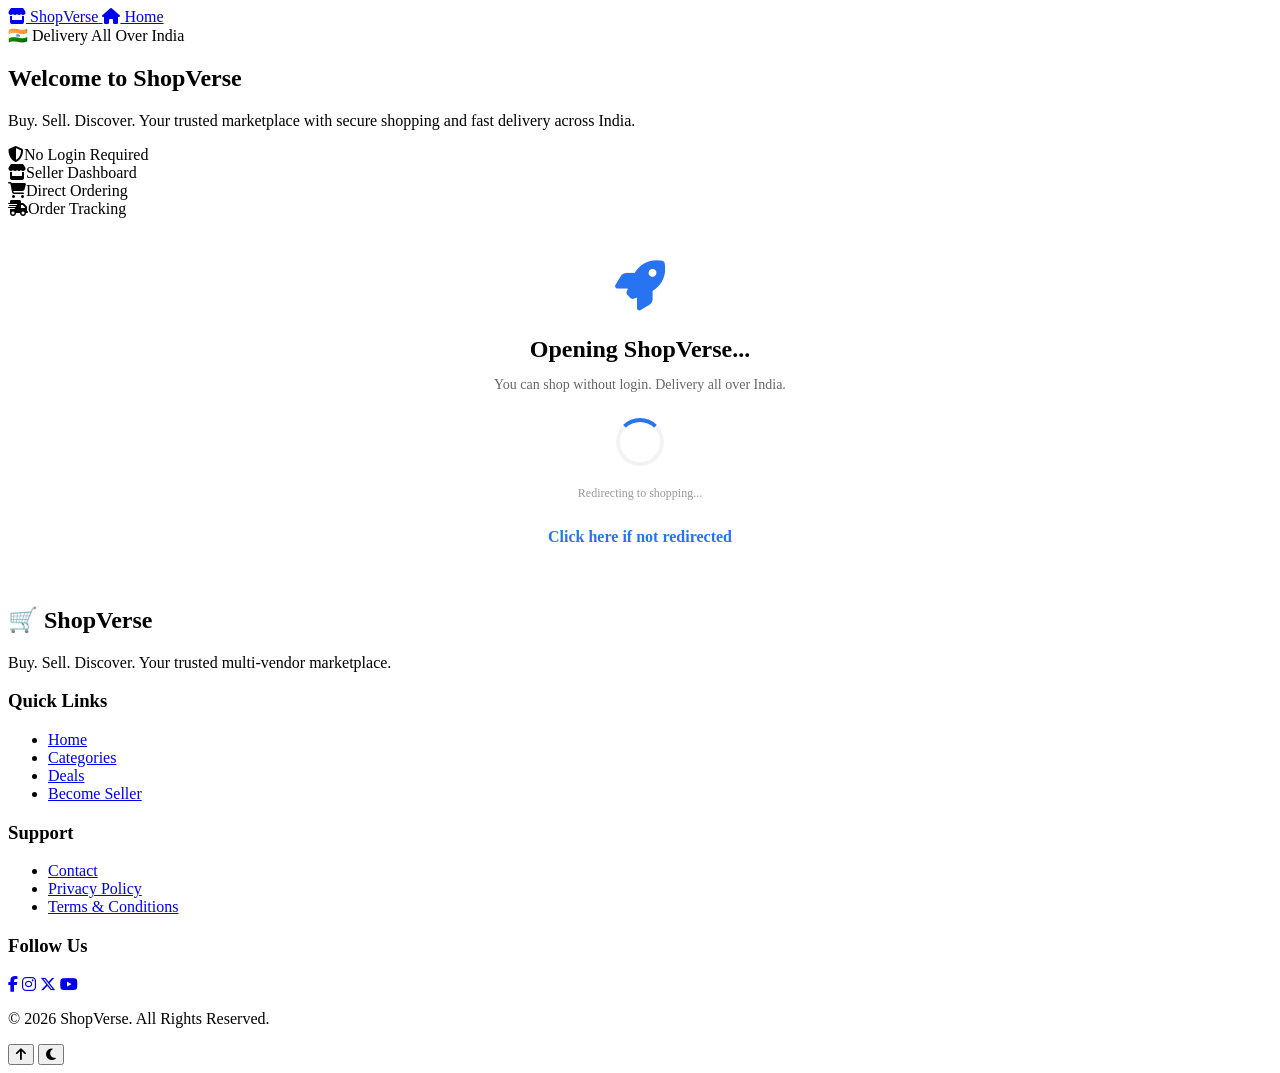
==== login.html @ 5d9e1e28 "Revise login.html for new ShopVerse branding Updated the login page to reflect new branding and feat" ====
<!DOCTYPE html>
<html lang="en">
<head>
<meta charset="UTF-8">
<meta name="viewport" content="width=device-width, initial-scale=1.0">
<title>ShopVerse - India's Own Shopping Place</title>
<meta name="description" content="ShopVerse - Delivery all over India">
<link rel="stylesheet" href="css/style.css">
<link rel="stylesheet" href="css/auth.css">
<link href="https://fonts.googleapis.com/css2?family=Poppins:wght@300;400;500;600;700;800&display=swap" rel="stylesheet">
<link rel="stylesheet" href="https://cdnjs.cloudflare.com/ajax/libs/font-awesome/6.6.0/css/all.min.css">
<style>
.direct-box{text-align:center;padding:40px 20px}
.direct-logo{font-size:50px;color:#2874f0;margin-bottom:15px;animation: pulse 1.5s infinite}
.direct-title{font-size:24px;font-weight:700;margin-bottom:10px}
.direct-sub{color:#666;font-size:14px;margin-bottom:25px}
.loader{width:40px;height:40px;border:4px solid #f3f3f3;border-top:4px solid #2874f0;border-radius:50%;margin:0 auto;animation:spin 1s linear infinite}
@keyframes spin{0%{transform:rotate(0deg)}100%{transform:rotate(360deg)}}
@keyframes pulse{0%,100%{transform:scale(1)}50%{transform:scale(1.1)}}
</style>
<script>
// AUTO DIRECT ENTRY - NO LOGIN REQUIRED
const params = new URLSearchParams(window.location.search);
if(params.get('seller')==='1' || params.get('admin')==='1' || params.get('mode')==='seller'){
  // Seller - Direct to Dashboard
  window.location.replace('seller/dashboard.html');
} else {
  // Customer - Direct to Home - Can order without login
  setTimeout(()=>{ window.location.replace('index.html'); }, 1200);
}
</script>
</head>
<body>

<div class="bg-circle circle1"></div>
<div class="bg-circle circle2"></div>
<div class="bg-circle circle3"></div>

<header>
<div class="container nav">
<a href="index.html" class="logo">
<i class="fa-solid fa-store"></i>
<span>ShopVerse</span>
</a>
<a href="index.html" class="secondary-btn">
<i class="fa-solid fa-house"></i>
Home
</a>
</div>
</header>

<section class="login-page">
<div class="container login-grid">

<!-- LEFT - Keep your design -->
<div class="login-left">
<div class="badge">🇮🇳 Delivery All Over India</div>
<h1>Welcome to ShopVerse</h1>
<p>
Buy. Sell. Discover. Your trusted marketplace with secure shopping and fast delivery across India.
</p>
<div class="login-features">
<div><i class="fa-solid fa-shield-halved"></i><span>No Login Required</span></div>
<div><i class="fa-solid fa-store"></i><span>Seller Dashboard</span></div>
<div><i class="fa-solid fa-cart-shopping"></i><span>Direct Ordering</span></div>
<div><i class="fa-solid fa-truck-fast"></i><span>Order Tracking</span></div>
</div>
</div>

<!-- RIGHT - NO LOGIN, Direct Entry -->
<div class="login-card">
<div class="direct-box">
<div class="direct-logo"><i class="fa-solid fa-rocket"></i></div>
<h2 class="direct-title" id="directTitle">Opening ShopVerse...</h2>
<p class="direct-sub" id="directSub">You can shop without login. Delivery all over India.</p>
<div class="loader"></div>
<p style="margin-top:20px;font-size:12px;color:#999;">Redirecting to shopping...</p>
<a href="index.html" style="display:inline-block;margin-top:15px;color:#2874f0;font-weight:bold;text-decoration:none;">Click here if not redirected</a>
</div>
</div>

</div>
</section>

<!-- ================= FOOTER ================= -->
<footer>
    <div class="container footer-grid">
        <div>
            <h2>🛒 ShopVerse</h2>
            <p>Buy. Sell. Discover. Your trusted multi-vendor marketplace.</p>
        </div>
        <div>
            <h3>Quick Links</h3>
            <ul>
                <li><a href="index.html">Home</a></li>
                <li><a href="#">Categories</a></li>
                <li><a href="#">Deals</a></li>
                <li><a href="seller-register.html">Become Seller</a></li>
            </ul>
        </div>
        <div>
            <h3>Support</h3>
            <ul>
                <li><a href="contact.html">Contact</a></li>
                <li><a href="privacy.html">Privacy Policy</a></li>
                <li><a href="terms.html">Terms & Conditions</a></li>
            </ul>
        </div>
        <div>
            <h3>Follow Us</h3>
            <div class="social-links">
                <a href="#"><i class="fab fa-facebook-f"></i></a>
                <a href="#"><i class="fab fa-instagram"></i></a>
                <a href="#"><i class="fab fa-x-twitter"></i></a>
                <a href="#"><i class="fab fa-youtube"></i></a>
            </div>
        </div>
    </div>
    <div class="copyright">
        <p>© 2026 ShopVerse. All Rights Reserved.</p>
    </div>
</footer>

<button id="backToTop" title="Back to Top"><i class="fa-solid fa-arrow-up"></i></button>
<button id="themeToggle" title="Toggle Theme"><i class="fa-solid fa-moon"></i></button>

<!-- NO FIREBASE - No Login Needed -->
<script src="js/app.js"></script>
<script>
// Change text if seller mode
const p2 = new URLSearchParams(window.location.search);
if(p2.get('seller')==='1'){
  document.getElementById('directTitle').innerText = "Opening Seller Dashboard...";
  document.getElementById('directSub').innerText = "Direct entry for authorized seller";
}
</script>
</body>
</html>
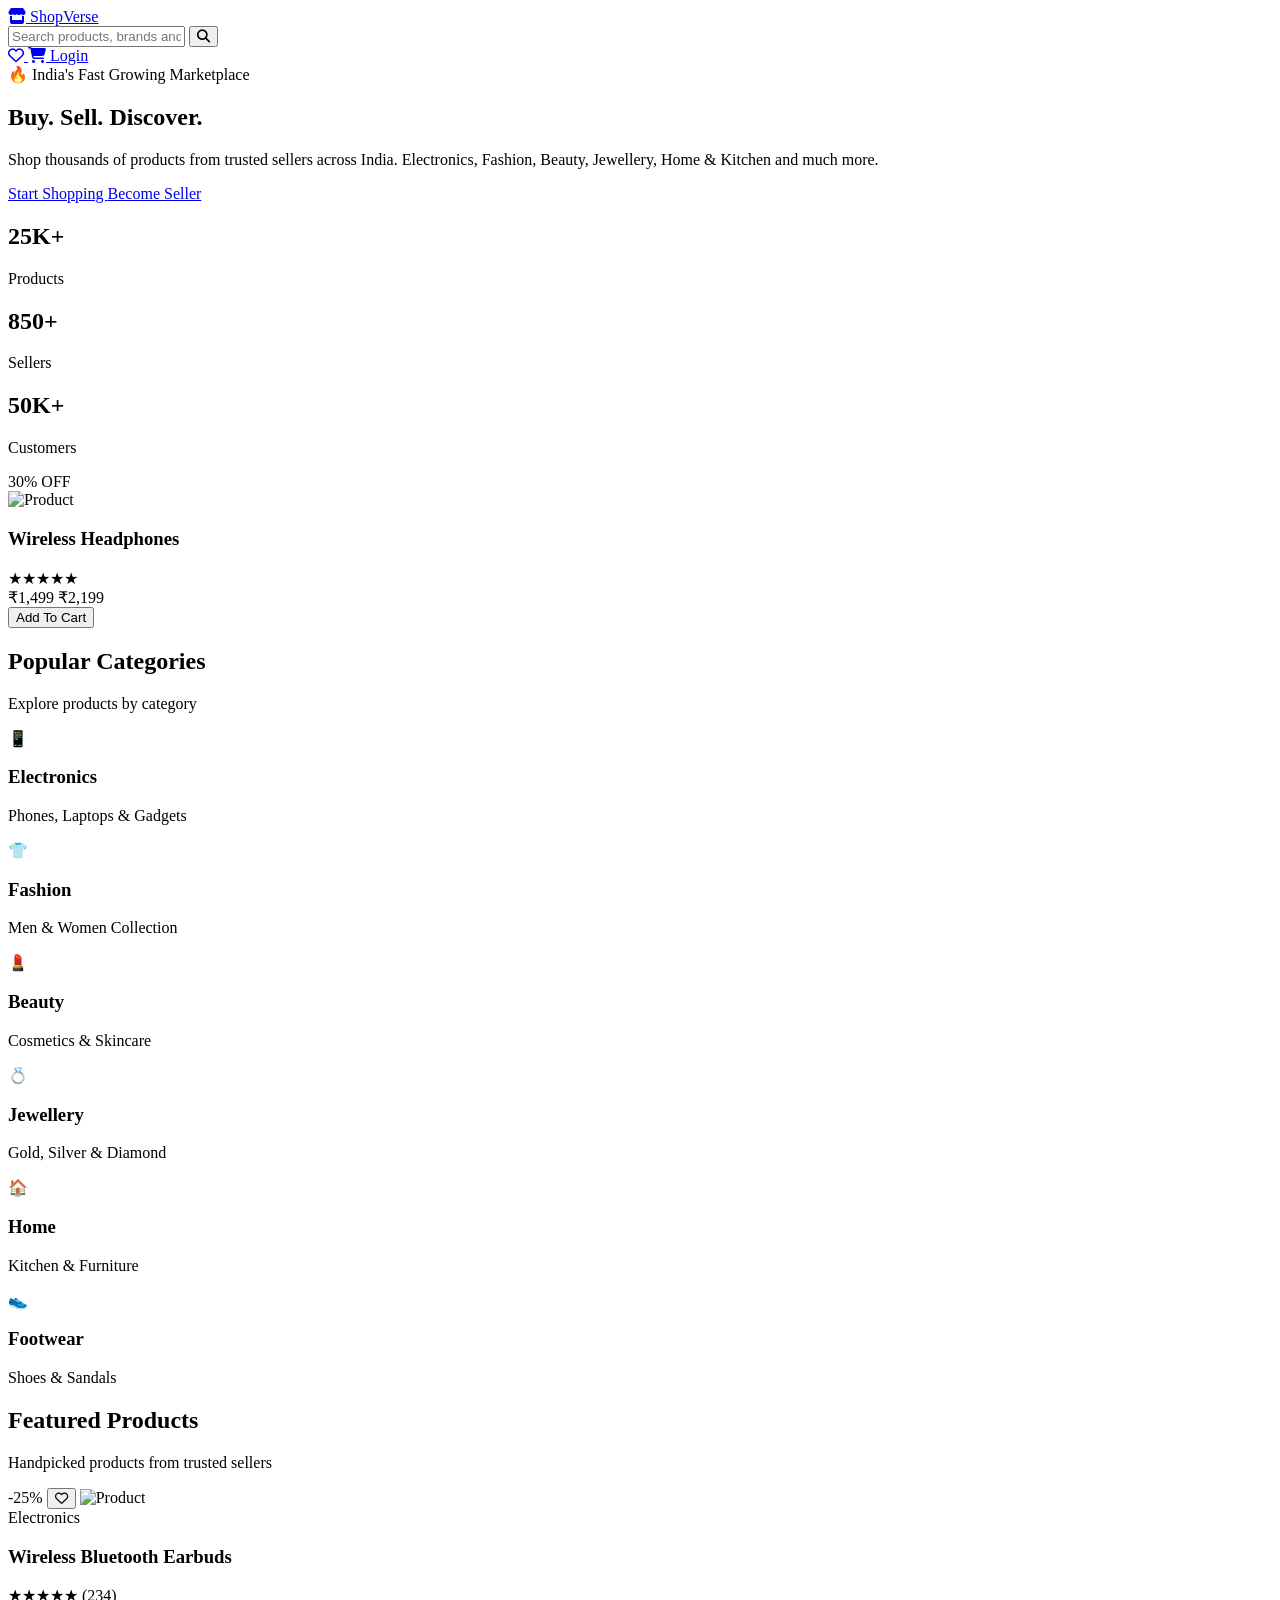
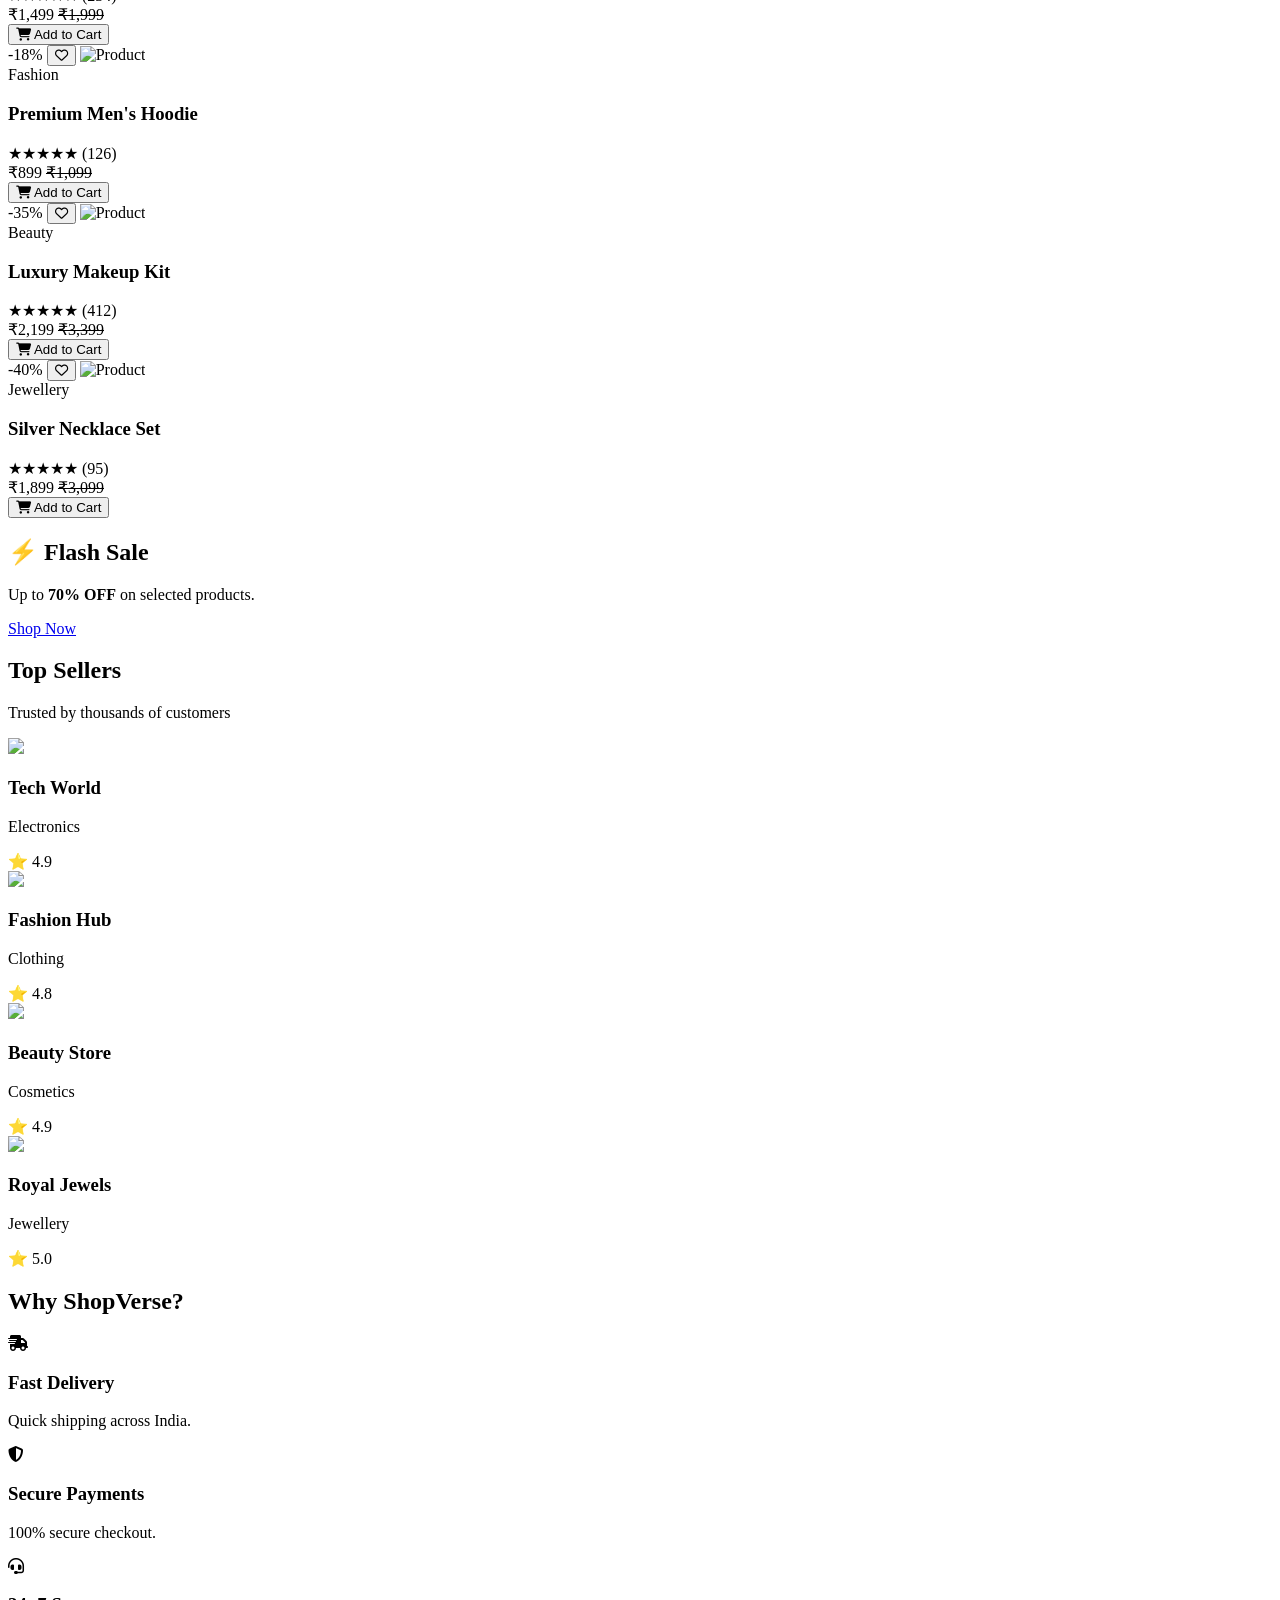
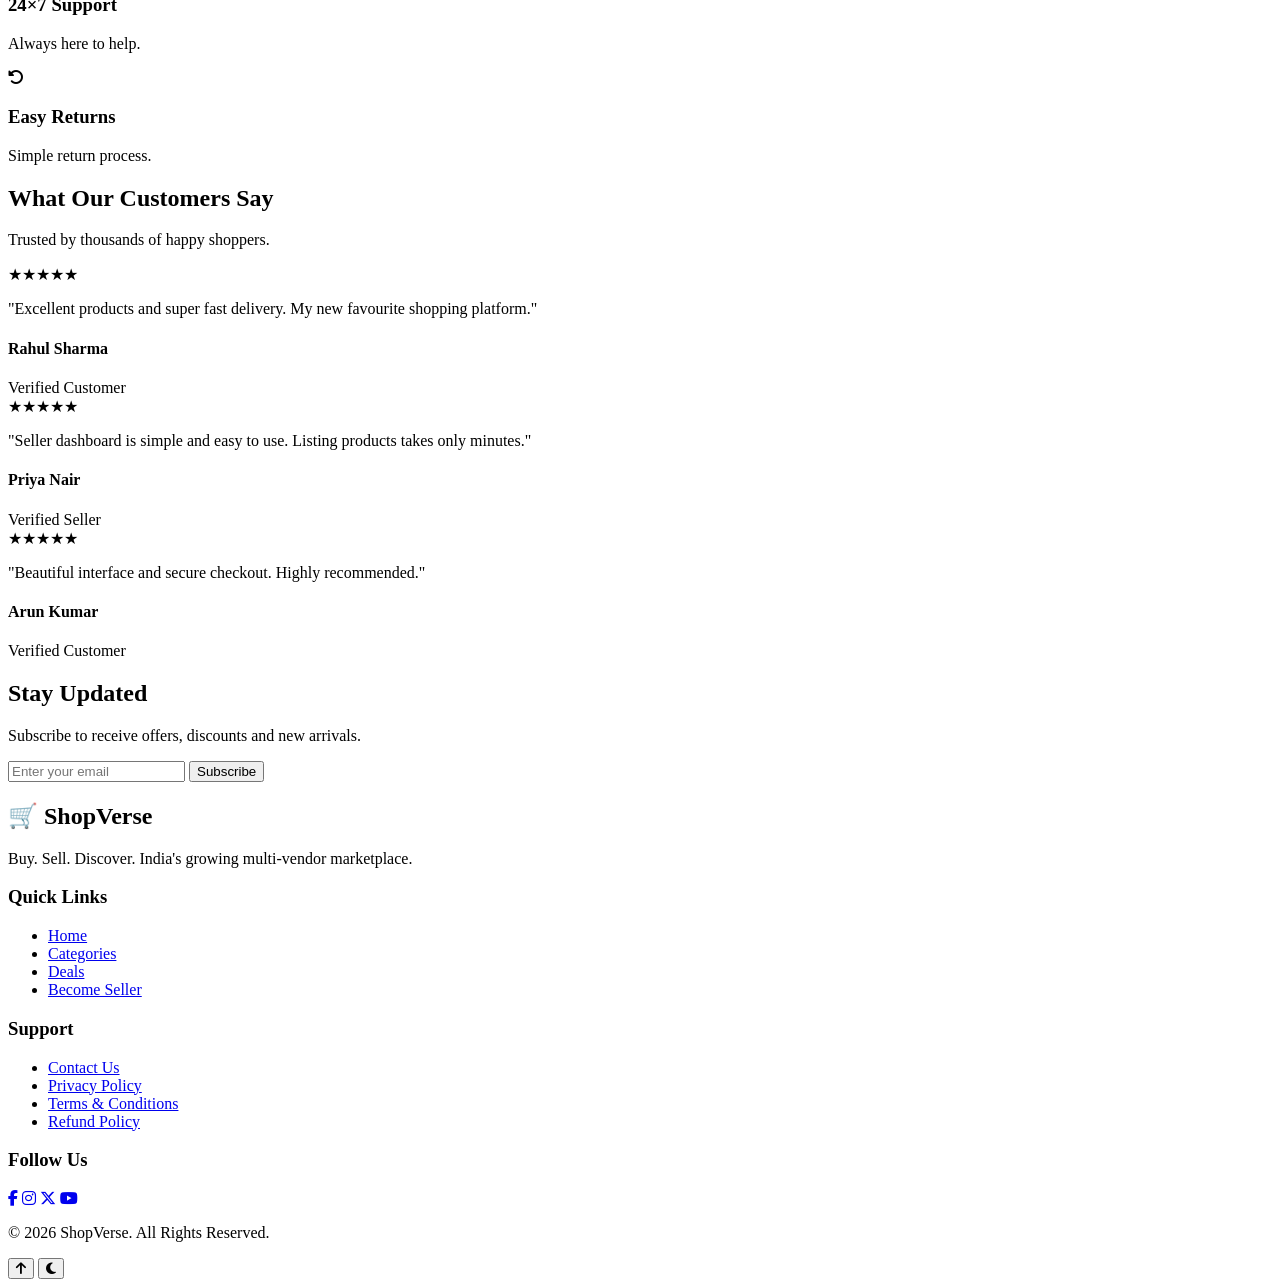
==== commit aff88ca9: "Replace login.html with new Shopline India page" ====
--- a/login.html
+++ b/login.html
@@ -1,138 +1,11 @@
 <!DOCTYPE html>
-<html lang="en">
-<head>
-<meta charset="UTF-8">
-<meta name="viewport" content="width=device-width, initial-scale=1.0">
-<title>ShopVerse - India's Own Shopping Place</title>
-<meta name="description" content="ShopVerse - Delivery all over India">
-<link rel="stylesheet" href="css/style.css">
-<link rel="stylesheet" href="css/auth.css">
-<link href="https://fonts.googleapis.com/css2?family=Poppins:wght@300;400;500;600;700;800&display=swap" rel="stylesheet">
-<link rel="stylesheet" href="https://cdnjs.cloudflare.com/ajax/libs/font-awesome/6.6.0/css/all.min.css">
-<style>
-.direct-box{text-align:center;padding:40px 20px}
-.direct-logo{font-size:50px;color:#2874f0;margin-bottom:15px;animation: pulse 1.5s infinite}
-.direct-title{font-size:24px;font-weight:700;margin-bottom:10px}
-.direct-sub{color:#666;font-size:14px;margin-bottom:25px}
-.loader{width:40px;height:40px;border:4px solid #f3f3f3;border-top:4px solid #2874f0;border-radius:50%;margin:0 auto;animation:spin 1s linear infinite}
-@keyframes spin{0%{transform:rotate(0deg)}100%{transform:rotate(360deg)}}
-@keyframes pulse{0%,100%{transform:scale(1)}50%{transform:scale(1.1)}}
-</style>
+<html><head><meta charset="UTF-8"><meta name="viewport" content="width=device-width,initial-scale=1">
+<title>Shopline India</title>
 <script>
-// AUTO DIRECT ENTRY - NO LOGIN REQUIRED
-const params = new URLSearchParams(window.location.search);
-if(params.get('seller')==='1' || params.get('admin')==='1' || params.get('mode')==='seller'){
-  // Seller - Direct to Dashboard
-  window.location.replace('seller/dashboard.html');
-} else {
-  // Customer - Direct to Home - Can order without login
-  setTimeout(()=>{ window.location.replace('index.html'); }, 1200);
-}
+const q = new URLSearchParams(location.search);
+if(q.get('seller')==='1'){ location.replace('dashboard.html'); }
+else { location.replace('../index.html'); }
 </script>
-</head>
-<body>
-
-<div class="bg-circle circle1"></div>
-<div class="bg-circle circle2"></div>
-<div class="bg-circle circle3"></div>
-
-<header>
-<div class="container nav">
-<a href="index.html" class="logo">
-<i class="fa-solid fa-store"></i>
-<span>ShopVerse</span>
-</a>
-<a href="index.html" class="secondary-btn">
-<i class="fa-solid fa-house"></i>
-Home
-</a>
-</div>
-</header>
-
-<section class="login-page">
-<div class="container login-grid">
-
-<!-- LEFT - Keep your design -->
-<div class="login-left">
-<div class="badge">🇮🇳 Delivery All Over India</div>
-<h1>Welcome to ShopVerse</h1>
-<p>
-Buy. Sell. Discover. Your trusted marketplace with secure shopping and fast delivery across India.
-</p>
-<div class="login-features">
-<div><i class="fa-solid fa-shield-halved"></i><span>No Login Required</span></div>
-<div><i class="fa-solid fa-store"></i><span>Seller Dashboard</span></div>
-<div><i class="fa-solid fa-cart-shopping"></i><span>Direct Ordering</span></div>
-<div><i class="fa-solid fa-truck-fast"></i><span>Order Tracking</span></div>
-</div>
-</div>
-
-<!-- RIGHT - NO LOGIN, Direct Entry -->
-<div class="login-card">
-<div class="direct-box">
-<div class="direct-logo"><i class="fa-solid fa-rocket"></i></div>
-<h2 class="direct-title" id="directTitle">Opening ShopVerse...</h2>
-<p class="direct-sub" id="directSub">You can shop without login. Delivery all over India.</p>
-<div class="loader"></div>
-<p style="margin-top:20px;font-size:12px;color:#999;">Redirecting to shopping...</p>
-<a href="index.html" style="display:inline-block;margin-top:15px;color:#2874f0;font-weight:bold;text-decoration:none;">Click here if not redirected</a>
-</div>
-</div>
-
-</div>
-</section>
-
-<!-- ================= FOOTER ================= -->
-<footer>
-    <div class="container footer-grid">
-        <div>
-            <h2>🛒 ShopVerse</h2>
-            <p>Buy. Sell. Discover. Your trusted multi-vendor marketplace.</p>
-        </div>
-        <div>
-            <h3>Quick Links</h3>
-            <ul>
-                <li><a href="index.html">Home</a></li>
-                <li><a href="#">Categories</a></li>
-                <li><a href="#">Deals</a></li>
-                <li><a href="seller-register.html">Become Seller</a></li>
-            </ul>
-        </div>
-        <div>
-            <h3>Support</h3>
-            <ul>
-                <li><a href="contact.html">Contact</a></li>
-                <li><a href="privacy.html">Privacy Policy</a></li>
-                <li><a href="terms.html">Terms & Conditions</a></li>
-            </ul>
-        </div>
-        <div>
-            <h3>Follow Us</h3>
-            <div class="social-links">
-                <a href="#"><i class="fab fa-facebook-f"></i></a>
-                <a href="#"><i class="fab fa-instagram"></i></a>
-                <a href="#"><i class="fab fa-x-twitter"></i></a>
-                <a href="#"><i class="fab fa-youtube"></i></a>
-            </div>
-        </div>
-    </div>
-    <div class="copyright">
-        <p>© 2026 ShopVerse. All Rights Reserved.</p>
-    </div>
-</footer>
-
-<button id="backToTop" title="Back to Top"><i class="fa-solid fa-arrow-up"></i></button>
-<button id="themeToggle" title="Toggle Theme"><i class="fa-solid fa-moon"></i></button>
-
-<!-- NO FIREBASE - No Login Needed -->
-<script src="js/app.js"></script>
-<script>
-// Change text if seller mode
-const p2 = new URLSearchParams(window.location.search);
-if(p2.get('seller')==='1'){
-  document.getElementById('directTitle').innerText = "Opening Seller Dashboard...";
-  document.getElementById('directSub').innerText = "Direct entry for authorized seller";
-}
-</script>
-</body>
-</html>
+</head><body style="margin:0;display:flex;align-items:center;justify-content:center;min-height:100vh;font-family:Arial;background:#f5f7fb">
+<div style="text-align:center"><div style="color:#2874f0;font-size:26px;font-weight:bold">Shopline India</div><div style="margin-top:10px;color:#666">Opening...</div></div>
+</body></html>
